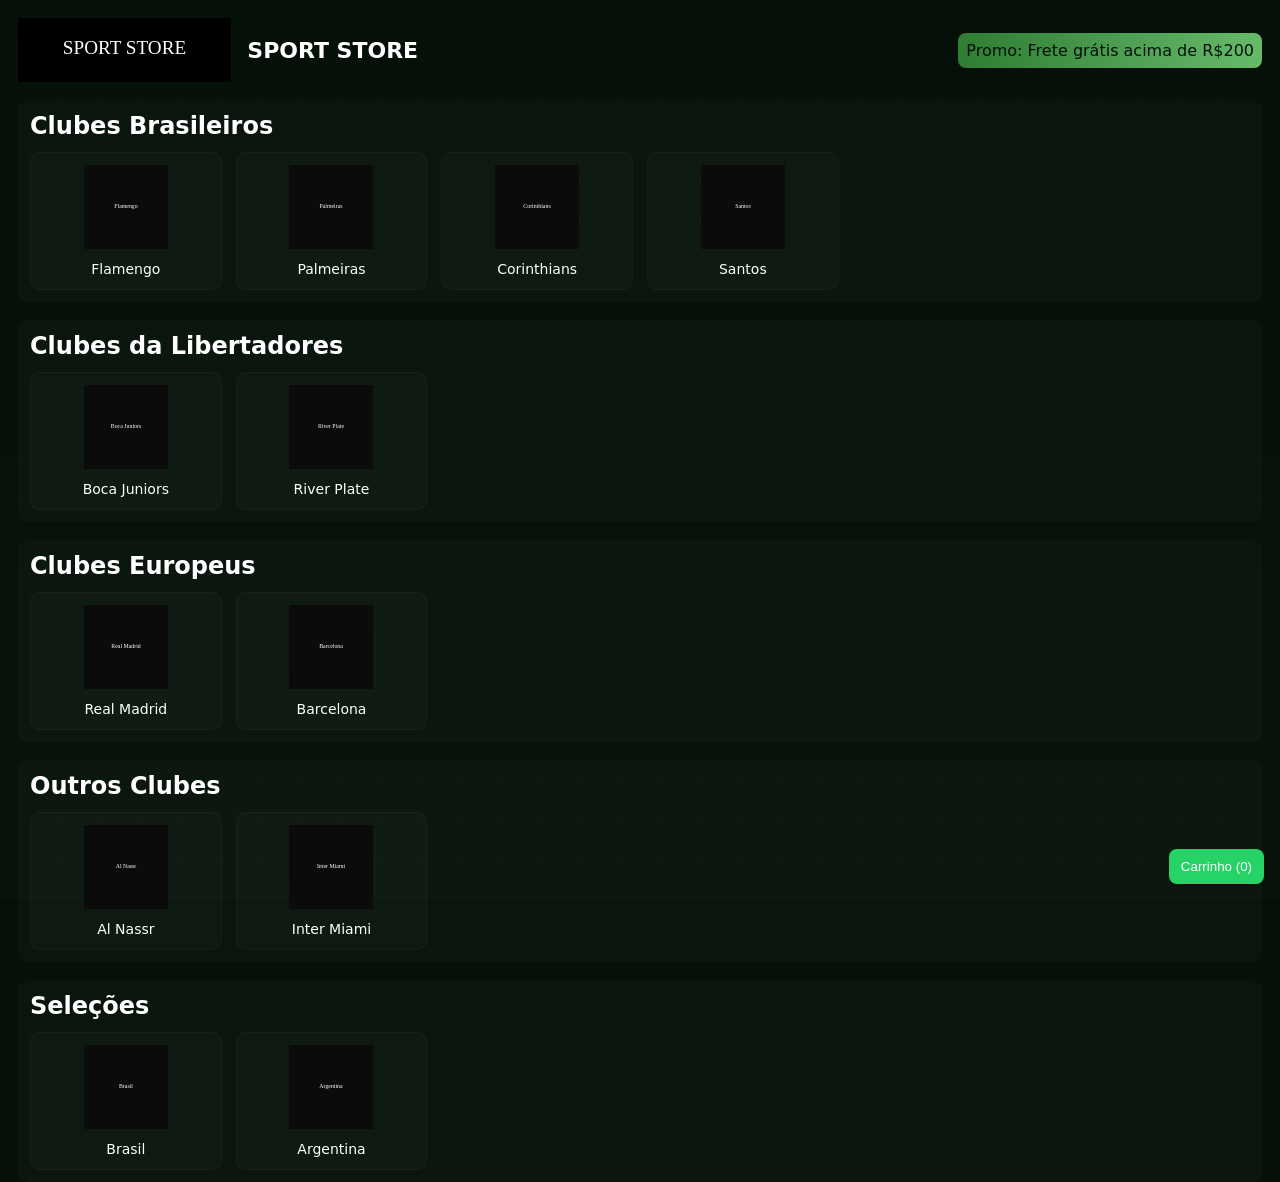
==== index.html @ 5769085f "primeiro commit" ====
<!doctype html>
<html lang="pt-BR">
<head>
  <meta charset="utf-8"/>
  <meta name="viewport" content="width=device-width,initial-scale=1"/>
  <title>SPORT STORE - Loja de Camisas</title>
  <link rel="stylesheet" href="css/style.css">
</head>
<body>
  <header class="header">
    <img src="assets/logo.svg" class="logo" alt="logo">
    <h1 class="store-name">SPORT STORE</h1>
    <div class="promo">Promo: Frete grátis acima de R$200</div>
  </header>

  <main>
    <section class="section" id="brasileiros">
      <h2>Clubes Brasileiros</h2>
      <div class="grid" id="grid-br"></div>
    </section>

    <section class="section" id="libertadores">
      <h2>Clubes da Libertadores</h2>
      <div class="grid" id="grid-lib"></div>
    </section>

    <section class="section" id="europeus">
      <h2>Clubes Europeus</h2>
      <div class="grid" id="grid-eu"></div>
    </section>

    <section class="section" id="outros">
      <h2>Outros Clubes</h2>
      <div class="grid" id="grid-outros"></div>
    </section>

    <section class="section" id="selecoes">
      <h2>Seleções</h2>
      <div class="grid" id="grid-sel"></div>
    </section>
  </main>

  <div class="cart-float">
    <button id="open-cart" class="order-btn">Carrinho (<span id="cart-count">0</span>)</button>
  </div>

  <div id="cart-modal" class="modal" aria-hidden="true">
    <div class="modal-content">
      <button class="order-btn" id="close-cart">Fechar</button>
      <h3>Carrinho</h3>
      <div id="cart-items"></div>
      <div id="cart-total">Total: R$0,00</div>
      <button id="send-whatsapp" class="order-btn">Enviar pedido por WhatsApp</button>
    </div>
  </div>
  <div id="cart-toast" class="toast">Item adicionado ao carrinho!</div>

<!-- ORDEM CORRETA: cart.js (dependências) antes de app.js (lógica principal) -->
<script src="js/cart.js"></script>
<script src="js/app.js"></script>
</body>
</html>
---- css/style.css ----
:root {
  --bg: #06120a;
  --card: #0f1724;
  --muted: #9ca3af;
  --accent: #25d366;
  --gap: 14px;
}
* {
  box-sizing: border-box;
}
html,
body {
  height: 100%;
  margin: 0;
  font-family: Inter, system-ui, Arial;
  color: #fff;
  background: linear-gradient(#041008, #06120a);
}
body {
  padding: 18px;
  background-image: radial-gradient(
    rgba(255, 255, 255, 0.02) 1px,
    transparent 1px
  );
  background-size: 40px 40px;
  background-position: 0 0, 20px 20px;
}
.header {
  display: flex;
  align-items: center;
  gap: 16px;
  margin-bottom: 12px;
}
.logo {
  height: 64px;
}
.store-name {
  font-size: 22px;
  margin: 0;
}
.promo {
  background: linear-gradient(90deg, #2e7d32, #66bb6a);
  padding: 8px;
  border-radius: 8px;
  margin-left: auto;
  color: #07110a;
}
.section {
  margin: 18px 0;
  padding: 12px;
  border-radius: 10px;
  background: rgba(255, 255, 255, 0.02);
}
.section h2 {
  margin: 0 0 12px 0;
}
.grid {
  display: grid;
  grid-template-columns: repeat(3, 1fr);
  gap: var(--gap);
}
@media (min-width: 900px) {
  .grid {
    grid-template-columns: repeat(6, 1fr);
  }
}
.category-card,
.team-card {
  background: rgba(255, 255, 255, 0.02);
  padding: 12px;
  border-radius: 10px;
  text-align: center;
  cursor: pointer;
  border: 1px solid rgba(255, 255, 255, 0.03);
}
.team-card img {
  width: 100%;
  height: 84px;
  object-fit: contain;
  margin-bottom: 8px;
}
.team-card span {
  display: block;
  font-size: 14px;
  color: #fff;
}
.team-header {
  display: flex;
  gap: 12px;
  align-items: center;
  margin-bottom: 12px;
}
.team-logo {
  width: 120px;
  height: 120px;
  object-fit: contain;
}
.shirts-grid {
  display: grid;
  grid-template-columns: 1fr;
  gap: 14px;
}
@media (min-width: 700px) {
  .shirts-grid {
    grid-template-columns: repeat(2, 1fr);
  }
}
.shirt-card {
  background: #0b1220;
  padding: 12px;
  border-radius: 8px;
  border: 1px solid rgba(255, 255, 255, 0.03);
}
.shirt-img {
  height: 320px;
  display: flex;
  align-items: center;
  justify-content: center;
  background: #111;
  border-radius: 6px;
  overflow: hidden;
}
.row {
  display: flex;
  gap: 8px;
  align-items: center;
  flex-wrap: wrap;
  margin-top: 10px;
}
.select,
input {
  padding: 10px;
  border-radius: 8px;
  border: 1px solid #1f2937;
  background: #0b1220;
  color: #fff;
}
.order-btn {
  background: var(--accent);
  color: #fff;
  border: none;
  padding: 10px 12px;
  border-radius: 8px;
  cursor: pointer;
}
.cart-float {
  position: fixed;
  right: 16px;
  bottom: 16px;
}
.modal {
  position: fixed;
  inset: 0;
  display: none;
  align-items: center;
  justify-content: center;
  background: rgba(0, 0, 0, 0.6);
  z-index: 60;
}
.modal[aria-hidden="false"] {
  display: flex;
}
.modal-content {
  background: #071018;
  padding: 16px;
  border-radius: 8px;
  max-width: 720px;
  width: 92%;
}
.cart-item {
  display: flex;
  gap: 10px;
  align-items: center;
  padding: 8px 0;
  border-bottom: 1px solid #111;
}
.cart-item img {
  width: 64px;
  height: 64px;
  object-fit: contain;
}
/* Notificação Toast */
.toast {
  position: fixed;
  bottom: 100px; /* Acima do botão flutuante do carrinho */
  right: 18px;
  background: var(--accent);
  color: #000;
  padding: 10px 18px;
  border-radius: 8px;
  opacity: 0;
  pointer-events: none;
  transition: opacity 0.3s ease-in-out;
  z-index: 100; /* Garante que fique acima de tudo */
  font-weight: bold;
}
.toast.show {
  opacity: 1;
}
/* Correção de Rolagem para a Modal do Carrinho */
.modal-content {
  /* ... (outros estilos) */
  display: flex; /* Permite que o conteúdo interno se ajuste */
  flex-direction: column;
  max-height: 90vh; /* Limita a altura total da modal para caber na tela */
}

#cart-items {
  flex-grow: 1; /* Permite que a lista de itens ocupe o espaço disponível */
  overflow-y: auto; /* ATIVA A ROLAGEM VERTICAL */
  padding-right: 8px; /* Espaço para a barra de rolagem não sobrepor o conteúdo */
}
/* Estilo para garantir que o rodapé e botão fiquem fixos no final da modal */
#cart-total, #send-whatsapp {
  flex-shrink: 0; /* Impede que estes elementos diminuam */
  margin-top: 12px;
}
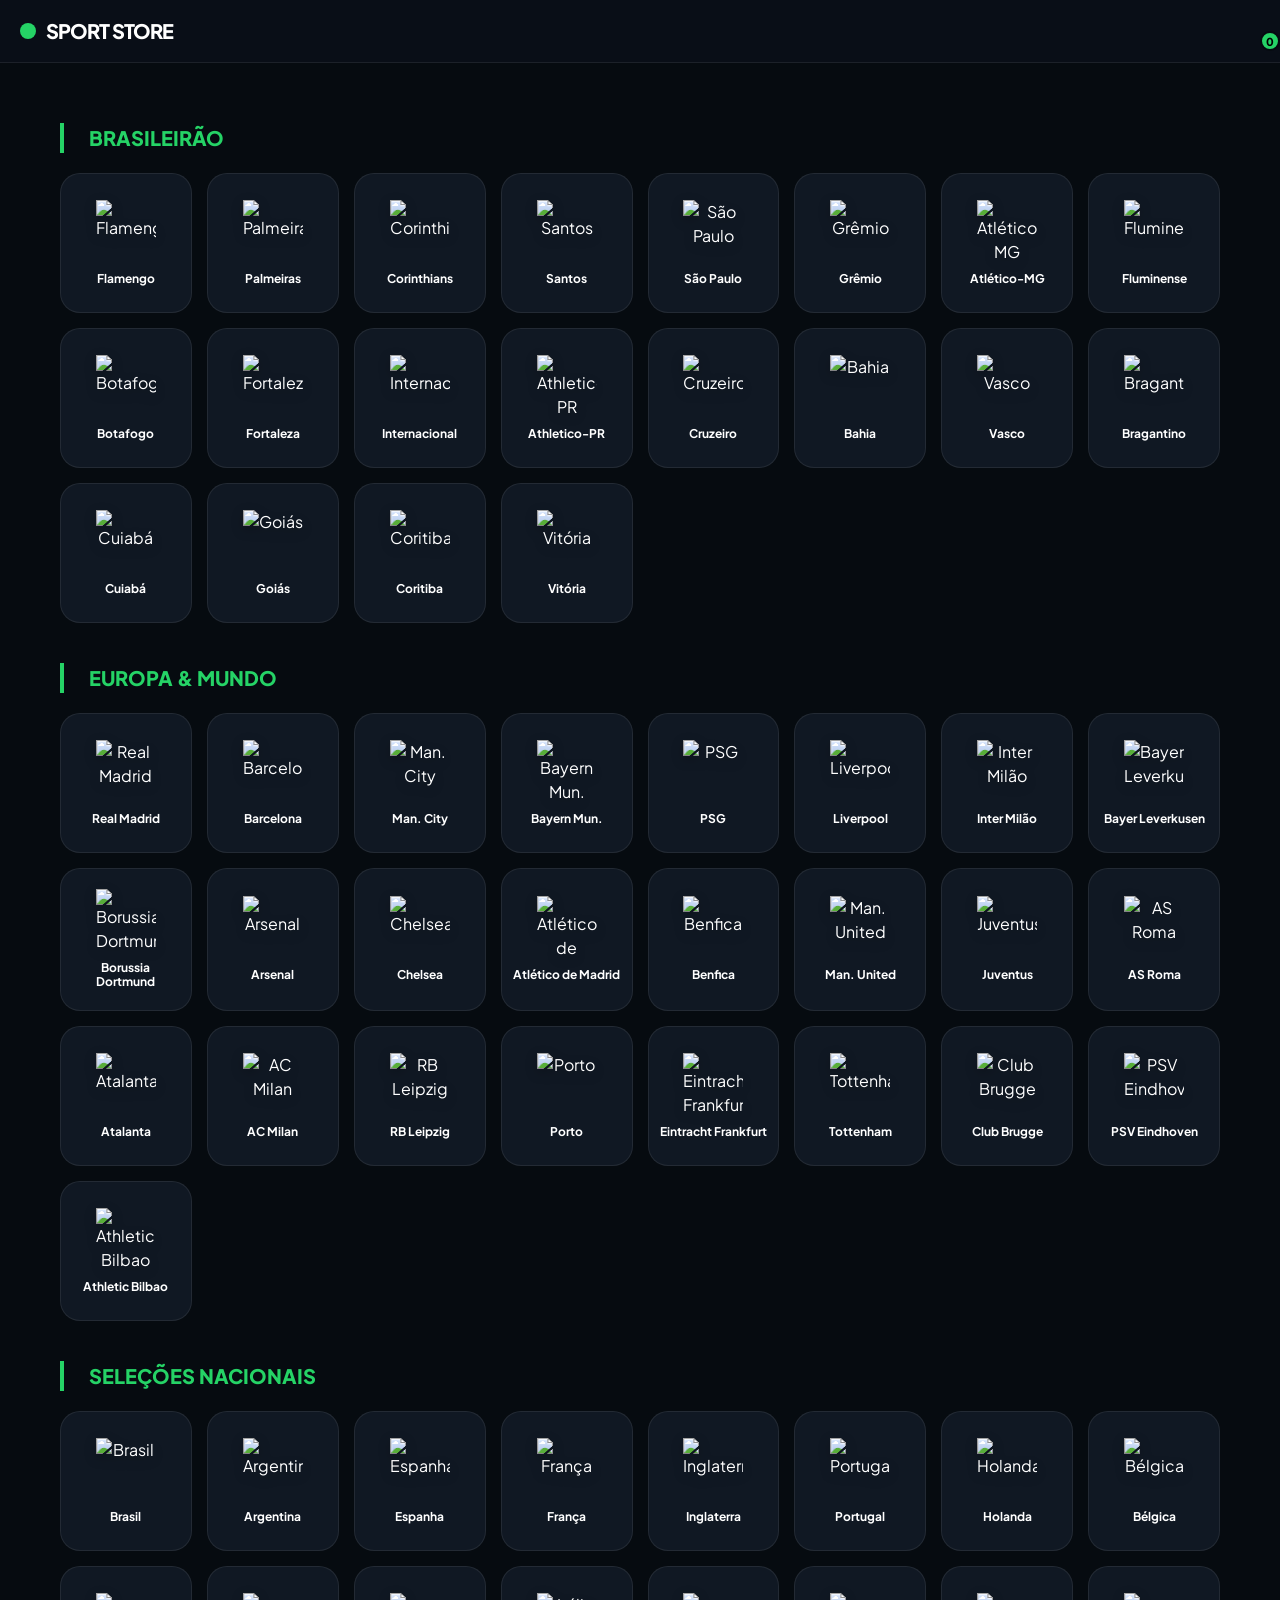
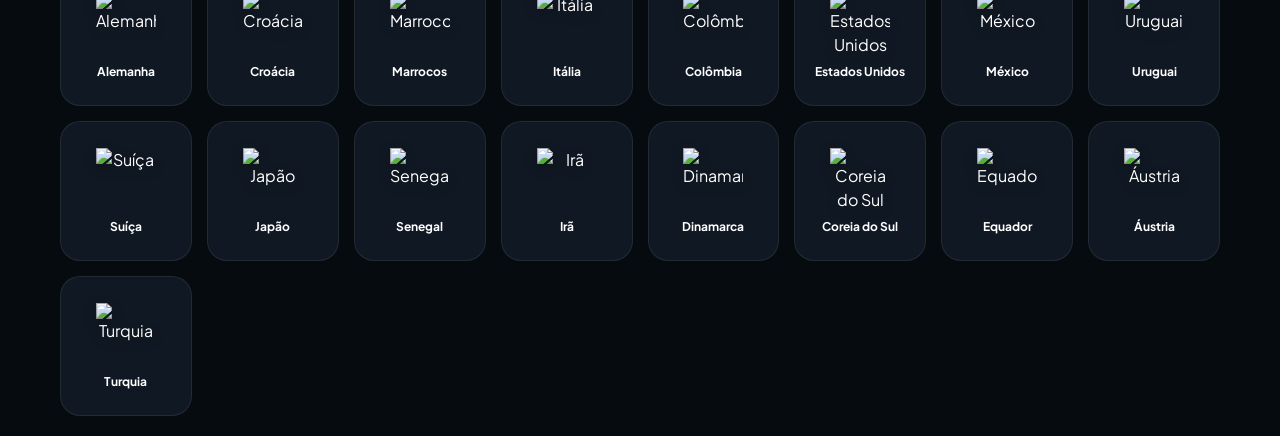
==== commit 8ebde764: "primeiro commit" ====
--- a/index.html
+++ b/index.html
@@ -1,62 +1,75 @@
-<!doctype html>
-<html lang="pt-BR">
+<!DOCTYPE html>
+<html lang="pt-br">
 <head>
-  <meta charset="utf-8"/>
-  <meta name="viewport" content="width=device-width,initial-scale=1"/>
-  <title>SPORT STORE - Loja de Camisas</title>
-  <link rel="stylesheet" href="css/style.css">
+    <meta charset="UTF-8">
+    <meta name="viewport" content="width=device-width, initial-scale=1.0, maximum-scale=1.0, user-scalable=no">
+    <title>Sport Store</title>
+    <script src="https://unpkg.com/lucide@latest"></script>
+    <link href="https://fonts.googleapis.com/css2?family=Plus+Jakarta+Sans:wght@400;500;700;800&display=swap" rel="stylesheet">
+    <link rel="stylesheet" href="style.css">
+    
+        
 </head>
 <body>
-  <header class="header">
-    <img src="assets/logo.svg" class="logo" alt="logo">
-    <h1 class="store-name">SPORT STORE</h1>
-    <div class="promo">Promo: Frete grátis acima de R$200</div>
-  </header>
 
-  <main>
-    <section class="section" id="brasileiros">
-      <h2>Clubes Brasileiros</h2>
-      <div class="grid" id="grid-br"></div>
-    </section>
+    <header>
+        <div class="logo" onclick="showHome()">
+            <div class="logo-box"><i data-lucide="shield-check"></i></div>
+            <span style="font-weight: 800; font-size: 20px; letter-spacing: -1px;">SPORT STORE</span>
+        </div>
+        <button id="cart-btn" onclick="toggleCart()">
+            <i data-lucide="shopping-bag" size="24"></i>
+            <div class="badge" id="cart-count">0</div>
+        </button>
+    </header>
 
-    <section class="section" id="libertadores">
-      <h2>Clubes da Libertadores</h2>
-      <div class="grid" id="grid-lib"></div>
-    </section>
+    <main class="container" id="view-home">
+        <!-- Brasileirão -->
+        <h2 class="section-title"><i data-lucide="trophy"></i> Brasileirão</h2>
+        <div class="teams-grid" id="grid-br"></div>
 
-    <section class="section" id="europeus">
-      <h2>Clubes Europeus</h2>
-      <div class="grid" id="grid-eu"></div>
-    </section>
+        <!-- Internacionais -->
+        <h2 class="section-title"><i data-lucide="globe"></i> Europa & Mundo</h2>
+        <div class="teams-grid" id="grid-intl"></div>
 
-    <section class="section" id="outros">
-      <h2>Outros Clubes</h2>
-      <div class="grid" id="grid-outros"></div>
-    </section>
+        <!-- Seleções -->
+        <h2 class="section-title"><i data-lucide="flag"></i> Seleções Nacionais</h2>
+        <div class="teams-grid" id="grid-nations"></div>
+    </main>
 
-    <section class="section" id="selecoes">
-      <h2>Seleções</h2>
-      <div class="grid" id="grid-sel"></div>
-    </section>
-  </main>
+    <!-- Visualização do Time -->
+    <main class="container" id="view-team" style="display: none;">
+        <div onclick="showHome()" style="color: var(--text-dim); cursor: pointer; margin-bottom: 30px; display: flex; align-items: center; gap: 8px; font-weight: 600;">
+            <i data-lucide="arrow-left" size="20"></i> VOLTAR AO CATÁLOGO
+        </div>
+        
+        <div style="display: flex; align-items: center; gap: 20px; margin-bottom: 40px; background: var(--card); padding: 30px; border-radius: 24px; border: 1px solid var(--border);">
+            <img id="current-team-logo" src="" style="width: 80px; height: 80px; object-fit: contain;">
+            <div>
+                <h2 id="current-team-name" style="font-size: 32px; font-weight: 800;"></h2>
+                <p style="color: var(--primary); font-weight: 700;">Coleção Oficial 2024/25</p>
+            </div>
+        </div>
 
-  <div class="cart-float">
-    <button id="open-cart" class="order-btn">Carrinho (<span id="cart-count">0</span>)</button>
-  </div>
+        <div class="shirts-grid" id="shirts-display"></div>
+    </main>
 
-  <div id="cart-modal" class="modal" aria-hidden="true">
-    <div class="modal-content">
-      <button class="order-btn" id="close-cart">Fechar</button>
-      <h3>Carrinho</h3>
-      <div id="cart-items"></div>
-      <div id="cart-total">Total: R$0,00</div>
-      <button id="send-whatsapp" class="order-btn">Enviar pedido por WhatsApp</button>
+    <div id="overlay" onclick="toggleCart()"></div>
+    <div id="cart-modal">
+        <div style="display: flex; justify-content: space-between; align-items: center;">
+            <h3 style="font-weight: 800; font-size: 24px;">Meu Carrinho</h3>
+            <i data-lucide="x" onclick="toggleCart()" style="cursor: pointer;"></i>
+        </div>
+        <div class="cart-items" id="cart-list"></div>
+        <div class="cart-total">
+            Total: <span id="cart-total-value" style="color: var(--primary);">R$ 0,00</span>
+        </div>
+        <button class="btn btn-wa" onclick="finishOrderCart()" style="width: 100%;">
+            <i data-lucide="send"></i> FINALIZAR NO WHATSAPP
+        </button>
     </div>
-  </div>
-  <div id="cart-toast" class="toast">Item adicionado ao carrinho!</div>
 
-<!-- ORDEM CORRETA: cart.js (dependências) antes de app.js (lógica principal) -->
-<script src="js/cart.js"></script>
-<script src="js/app.js"></script>
+    
+    <script src="script.js"></script>
 </body>
 </html>
--- a/style.css
+++ b/style.css
@@ -0,0 +1,292 @@
+:root {
+  --primary: #25d366;
+  --bg: #060b10;
+  --card: #101823;
+  --border: rgba(255, 255, 255, 0.08);
+  --text: #ffffff;
+  --text-dim: #94a3b8;
+}
+
+* {
+  margin: 0;
+  padding: 0;
+  box-sizing: border-box;
+  font-family: "Plus Jakarta Sans", sans-serif;
+}
+
+body {
+  background: var(--bg);
+  color: var(--text);
+  line-height: 1.5;
+  overflow-x: hidden;
+  min-height: 100vh;
+}
+
+header {
+  padding: 16px 20px;
+  background: rgba(10, 15, 25, 0.9);
+  backdrop-filter: blur(12px);
+  position: sticky;
+  top: 0;
+  z-index: 100;
+  border-bottom: 1px solid var(--border);
+  display: flex;
+  justify-content: space-between;
+  align-items: center;
+}
+
+.logo {
+  display: flex;
+  align-items: center;
+  gap: 10px;
+  cursor: pointer;
+}
+.logo-box {
+  background: var(--primary);
+  padding: 8px;
+  border-radius: 10px;
+  color: #000;
+  display: flex;
+  align-items: center;
+  justify-content: center;
+}
+
+.container {
+  max-width: 1200px;
+  margin: 0 auto;
+  padding: 20px;
+  width: 100%;
+}
+
+.section-title {
+  font-size: 20px;
+  font-weight: 800;
+  margin: 40px 0 20px 0;
+  color: var(--primary);
+  text-transform: uppercase;
+  display: flex;
+  align-items: center;
+  gap: 10px;
+  border-left: 4px solid var(--primary);
+  padding-left: 15px;
+}
+
+.teams-grid {
+  display: grid;
+  grid-template-columns: repeat(auto-fill, minmax(120px, 1fr));
+  gap: 15px;
+}
+
+.team-badge {
+  background: var(--card);
+  border: 1px solid var(--border);
+  padding: 20px 10px;
+  border-radius: 20px;
+  text-align: center;
+  cursor: pointer;
+  transition: 0.3s cubic-bezier(0.4, 0, 0.2, 1);
+  display: flex;
+  flex-direction: column;
+  align-items: center;
+  justify-content: center;
+  min-height: 140px;
+}
+
+.team-badge:hover {
+  transform: translateY(-5px);
+  border-color: var(--primary);
+  background: rgba(37, 211, 102, 0.05);
+  box-shadow: 0 10px 30px rgba(0, 0, 0, 0.5);
+}
+
+.team-badge img {
+  width: 60px;
+  height: 60px;
+  object-fit: contain;
+  margin-bottom: 12px;
+  filter: drop-shadow(0 4px 6px rgba(0, 0, 0, 0.2));
+}
+
+.team-badge p {
+  font-weight: 700;
+  font-size: 12px;
+  color: var(--text);
+  line-height: 1.2;
+}
+
+/* Estilos da Vitrine de Produtos */
+.shirts-grid {
+  display: grid;
+  grid-template-columns: repeat(auto-fill, minmax(280px, 1fr));
+  gap: 25px;
+}
+.shirt-card {
+  background: var(--card);
+  border-radius: 24px;
+  padding: 20px;
+  border: 1px solid var(--border);
+}
+.shirt-img-box {
+  width: 100%;
+  aspect-ratio: 1;
+  background: rgba(255, 255, 255, 0.02);
+  border-radius: 18px;
+  display: flex;
+  align-items: center;
+  justify-content: center;
+  margin-bottom: 15px;
+}
+.shirt-img-box img {
+  max-width: 80%;
+  max-height: 80%;
+  object-fit: contain;
+}
+.shirt-price {
+  font-size: 20px;
+  font-weight: 800;
+  color: var(--primary);
+  margin-bottom: 15px;
+}
+
+.options-row {
+  display: grid;
+  grid-template-columns: 1fr 1fr;
+  gap: 10px;
+  margin-bottom: 10px;
+}
+select,
+input {
+  width: 100%;
+  padding: 12px;
+  background: #1a222e;
+  border: 1px solid var(--border);
+  border-radius: 12px;
+  color: #fff;
+  font-size: 14px;
+  outline: none;
+}
+
+.personalization {
+  display: none;
+  margin-top: 10px;
+  padding: 15px;
+  background: rgba(255, 255, 255, 0.03);
+  border-radius: 12px;
+  border: 1px dashed var(--border);
+}
+.personalization input {
+  margin-bottom: 10px;
+}
+
+.btn-group {
+  display: flex;
+  flex-direction: column;
+  gap: 8px;
+  margin-top: 15px;
+}
+.btn {
+  padding: 14px;
+  border-radius: 12px;
+  border: none;
+  font-weight: 700;
+  cursor: pointer;
+  display: flex;
+  align-items: center;
+  justify-content: center;
+  gap: 8px;
+  transition: 0.2s;
+}
+.btn-cart {
+  background: #1e293b;
+  color: white;
+}
+.btn-wa {
+  background: var(--primary);
+  color: #000;
+}
+
+/* Carrinho Lateral */
+#cart-modal {
+  position: fixed;
+  top: 0;
+  right: -100%;
+  width: 100%;
+  max-width: 400px;
+  height: 100%;
+  background: var(--card);
+  z-index: 200;
+  transition: 0.4s cubic-bezier(0.4, 0, 0.2, 1);
+  padding: 30px;
+  box-shadow: -20px 0 50px rgba(0, 0, 0, 0.8);
+  display: flex;
+  flex-direction: column;
+}
+#cart-modal.active {
+  right: 0;
+}
+#overlay {
+  position: fixed;
+  inset: 0;
+  background: rgba(0, 0, 0, 0.8);
+  display: none;
+  z-index: 150;
+  backdrop-filter: blur(5px);
+}
+
+#cart-btn {
+  background: none;
+  border: none;
+  color: white;
+  position: relative;
+  cursor: pointer;
+}
+.badge {
+  position: absolute;
+  -top: 8px;
+  -right: 8px;
+  background: var(--primary);
+  color: #000;
+  font-size: 11px;
+  width: 20px;
+  height: 20px;
+  border-radius: 50%;
+  display: flex;
+  align-items: center;
+  justify-content: center;
+  font-weight: 800;
+  border: 2px solid var(--bg);
+}
+.cart-items {
+  flex: 1;
+  overflow-y: auto;
+  margin: 20px 0;
+}
+.cart-item {
+  padding: 15px 0;
+  border-bottom: 1px solid var(--border);
+  display: flex;
+  justify-content: space-between;
+  align-items: center;
+}
+.cart-total {
+  font-size: 22px;
+  font-weight: 800;
+  padding: 20px 0;
+  border-top: 2px solid var(--border);
+  text-align: right;
+}
+
+@media (max-width: 480px) {
+  .teams-grid {
+    grid-template-columns: repeat(3, 1fr);
+    gap: 10px;
+  }
+  .team-badge {
+    min-height: 120px;
+    padding: 15px 5px;
+  }
+  .team-badge img {
+    width: 45px;
+    height: 45px;
+  }
+}
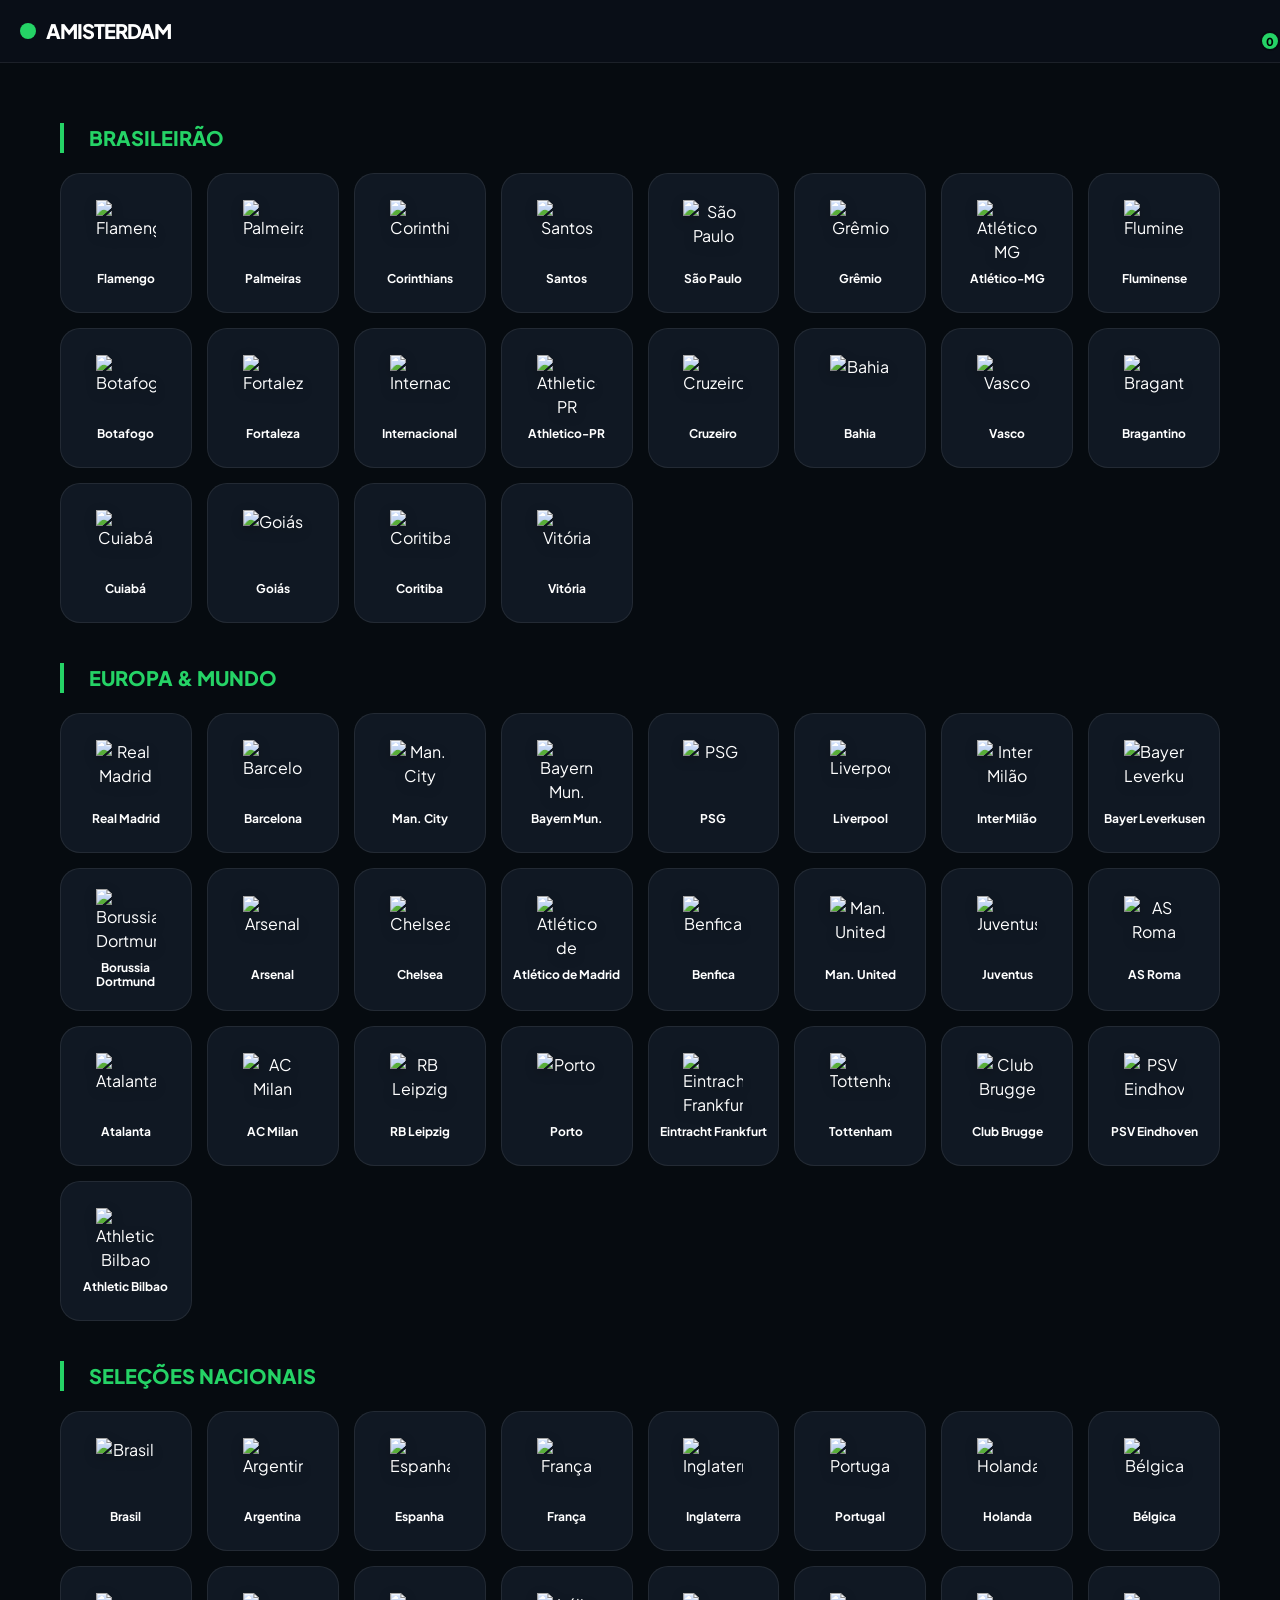
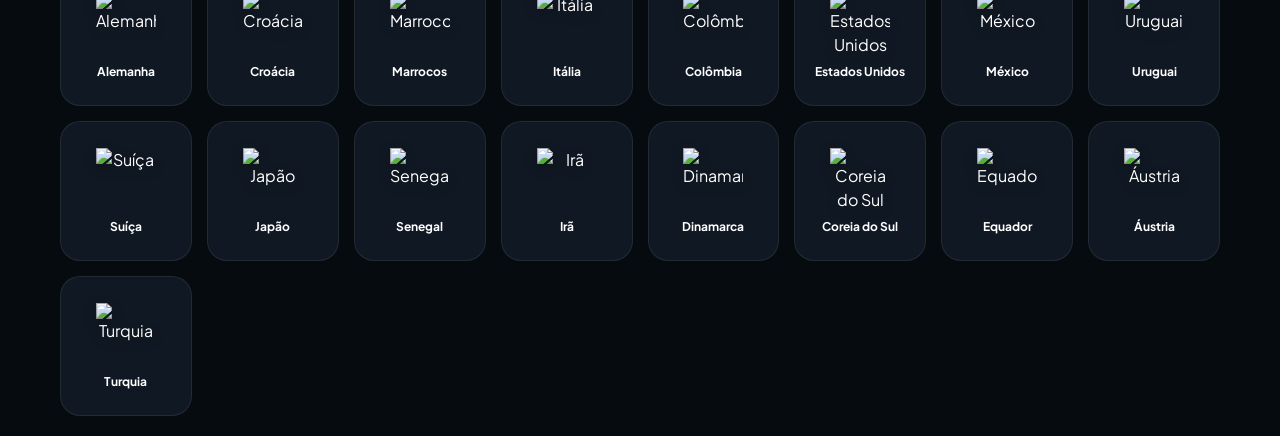
==== commit 15690983: "teste" ====
--- a/index.html
+++ b/index.html
@@ -14,14 +14,15 @@
 
     <header>
         <div class="logo" onclick="showHome()">
-            <div class="logo-box"><i data-lucide="shield-check"></i></div>
-            <span style="font-weight: 800; font-size: 20px; letter-spacing: -1px;">SPORT STORE</span>
+            <div class="logo-box">
+               <i data-lucide="shield-check"></i> </div>
+            <span style="font-weight: 800; font-size: 20px; letter-spacing: -1px;">AMISTERDAM</span>
         </div>
         <button id="cart-btn" onclick="toggleCart()">
             <i data-lucide="shopping-bag" size="24"></i>
             <div class="badge" id="cart-count">0</div>
         </button>
-    </header>
+    </header>   
 
     <main class="container" id="view-home">
         <!-- Brasileirão -->
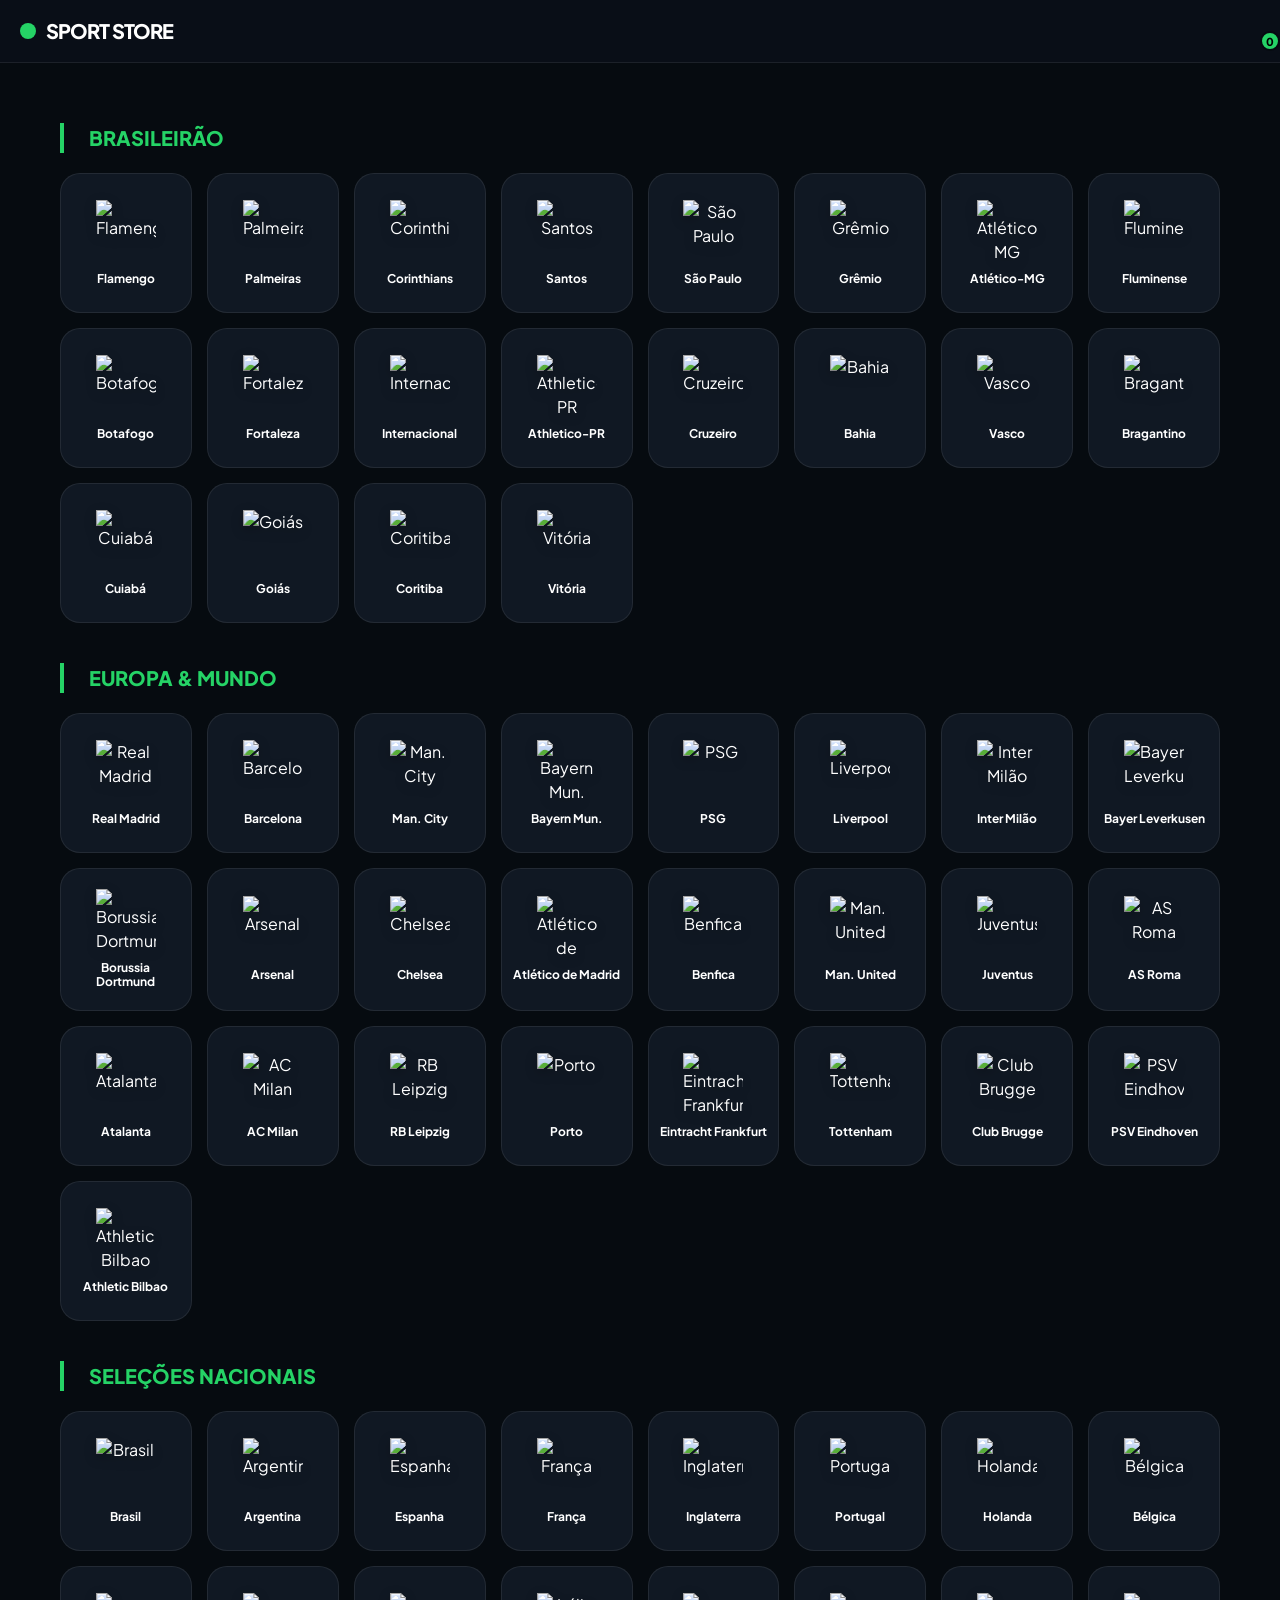
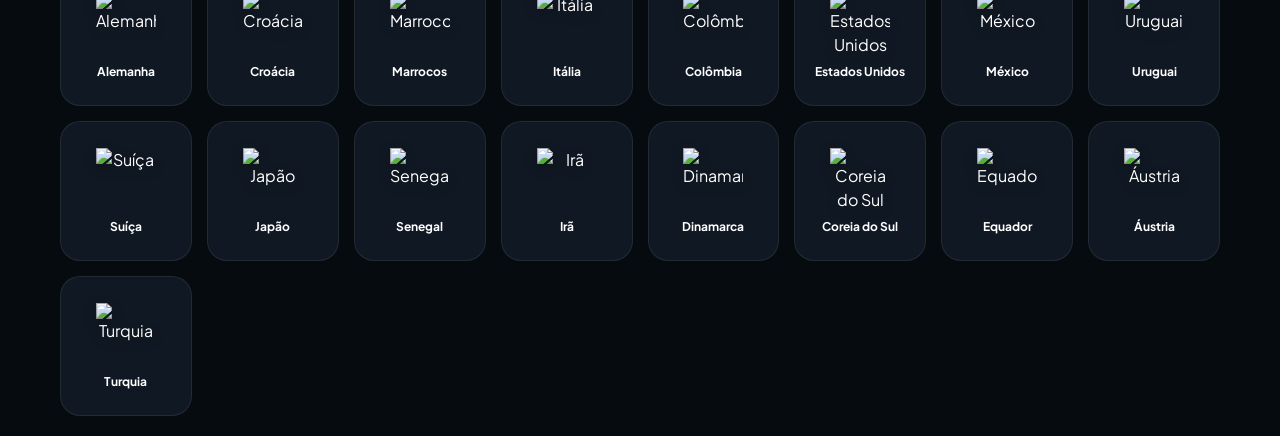
==== commit 41f1958f: "teste" ====
--- a/index.html
+++ b/index.html
@@ -16,7 +16,7 @@
         <div class="logo" onclick="showHome()">
             <div class="logo-box">
                <i data-lucide="shield-check"></i> </div>
-            <span style="font-weight: 800; font-size: 20px; letter-spacing: -1px;">AMISTERDAM</span>
+            <span style="font-weight: 800; font-size: 20px; letter-spacing: -1px;">SPORT STORE</span>
         </div>
         <button id="cart-btn" onclick="toggleCart()">
             <i data-lucide="shopping-bag" size="24"></i>
